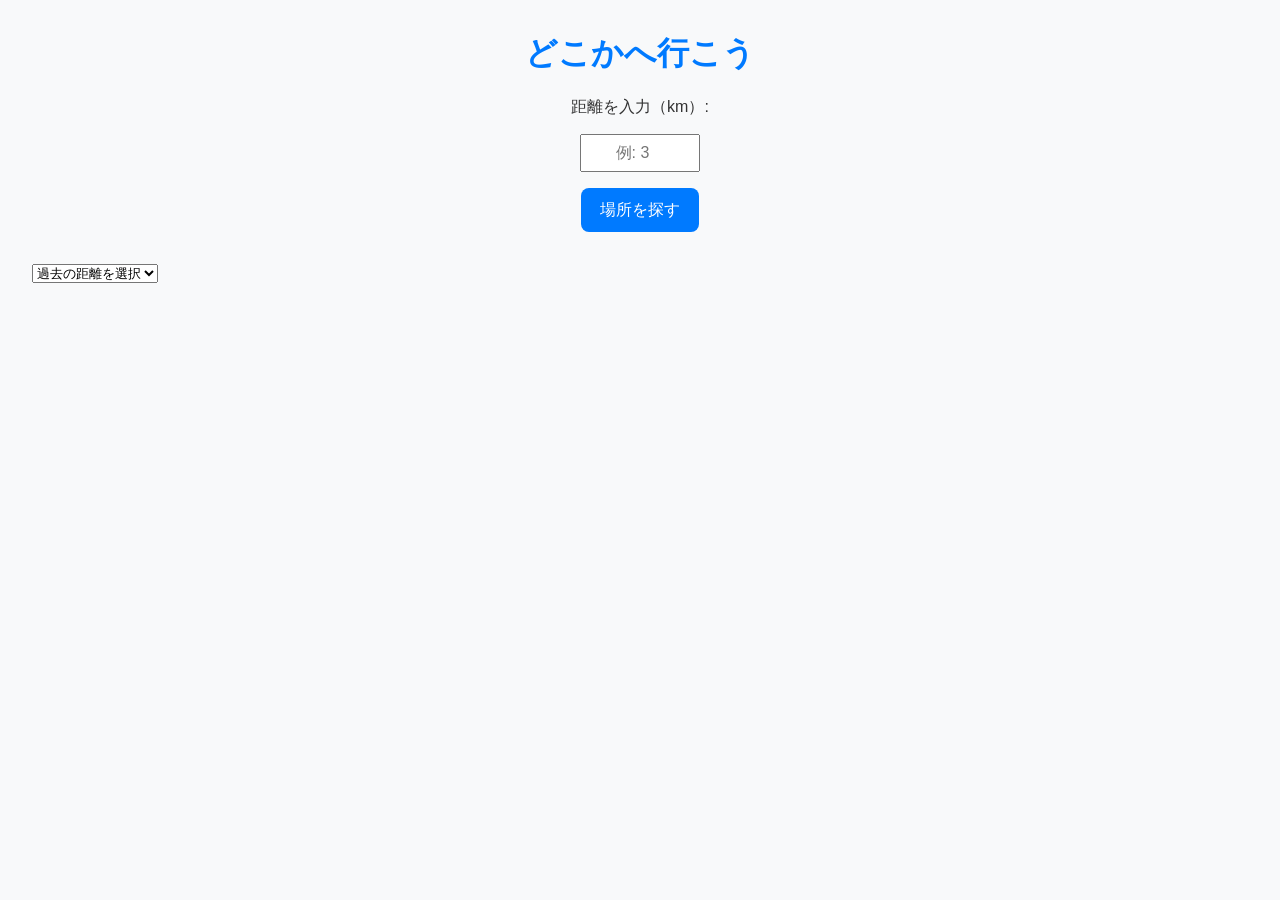
==== randmapPwa/index.html @ d78aa6e3 "Add files via upload" ====
<!DOCTYPE html>
<html lang="ja">
<head>
  <meta charset="UTF-8" />
  <meta name="viewport" content="width=device-width, initial-scale=1.0"/>
  <title>どこかへ行こう</title>
  <link rel="stylesheet" href="style.css" />
  <link rel="manifest" href="manifest.json" />
<meta name="theme-color" content="#1e90ff" />

</head>
<body>
  <h1>どこかへ行こう</h1>
  <label for="range">距離を入力（km）:</label>
  <input type="number" id="range" placeholder="例: 3" />
  <button id="getLocation">場所を探す</button>
  <div id="location"></div>

  <div id="map-icons"></div>

  
<select id="historySelect">
  <option value="">過去の距離を選択</option>
</select>




  <script src="script.js"></script>
</body>
</html>
---- randmapPwa/style.css ----
body {
  font-family: sans-serif;
  background-color: #f8f9fa;
  margin: 2rem;
  color: #333;
}

h1 {
  text-align: center;
  color: #007aff;
}

label,
input,
button {
  display: block;
  margin: 1rem auto;
  font-size: 1rem;
  text-align: center;
}

input[type="number"] {
  padding: 0.5rem;
  width: 100px;
  text-align: center;
}

button {
  background-color: #007aff;
  color: white;
  border: none;
  padding: 0.7rem 1.2rem;
  border-radius: 8px;
  cursor: pointer;
}

button:hover {
  background-color: #005ecb;
}

#location {
  white-space: pre-line;
  text-align: center;
  margin-top: 2rem;
  font-size: 1.1rem;
}

a {
  display: block;
  text-align: center;
  color: #007aff;
  margin: 0.5rem 0;
  text-decoration: none;
}

a:hover {
  text-decoration: underline;
}

#location a img {
  margin: 0 8px;
  vertical-align: middle;
  border-radius: 8px;
  box-shadow: 0 2px 4px rgba(0,0,0,0.2);
  transition: transform 0.2s;
}

#location a img:hover {
  transform: scale(1.1);
}

#map-icons {
  display: flex;
  gap: 16px; /* アイコンの間隔 */
  justify-content: center; /* 中央揃え（必要なら） */
  margin-top: 12px;
}

#map-icons a img {
  width: 48px;
  height: 48px;
  border-radius: 8px;
  transition: transform 0.2s;
  box-shadow: 0 2px 4px rgba(0,0,0,0.2);
}

#map-icons a img:hover {
  transform: scale(1.1);
}
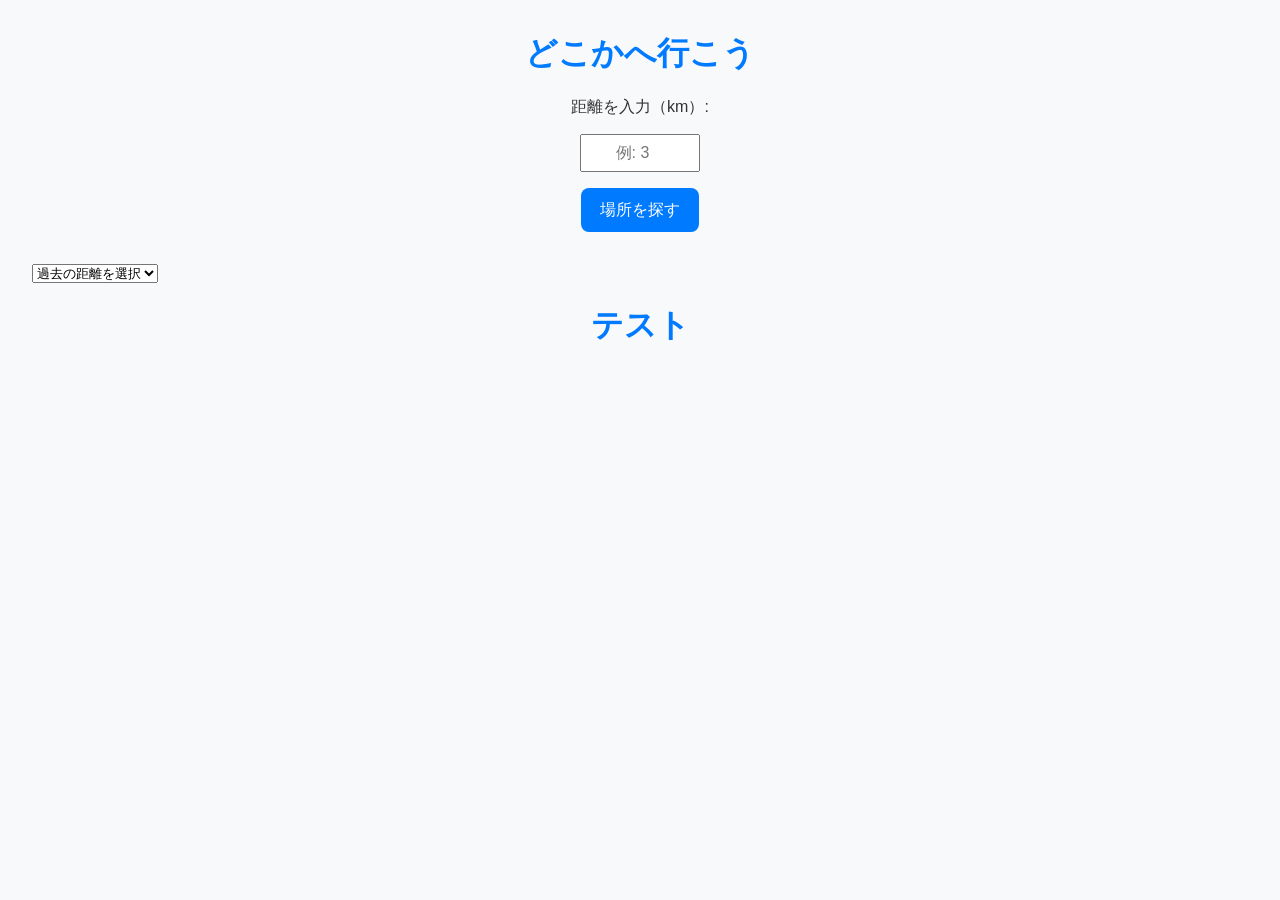
==== commit f695a499: "Update index.html" ====
--- a/randmapPwa/index.html
+++ b/randmapPwa/index.html
@@ -22,10 +22,11 @@
 <select id="historySelect">
   <option value="">過去の距離を選択</option>
 </select>
+<h1>テスト</h1>
 
 
 
 
   <script src="script.js"></script>
 </body>
-</html>+</html>
